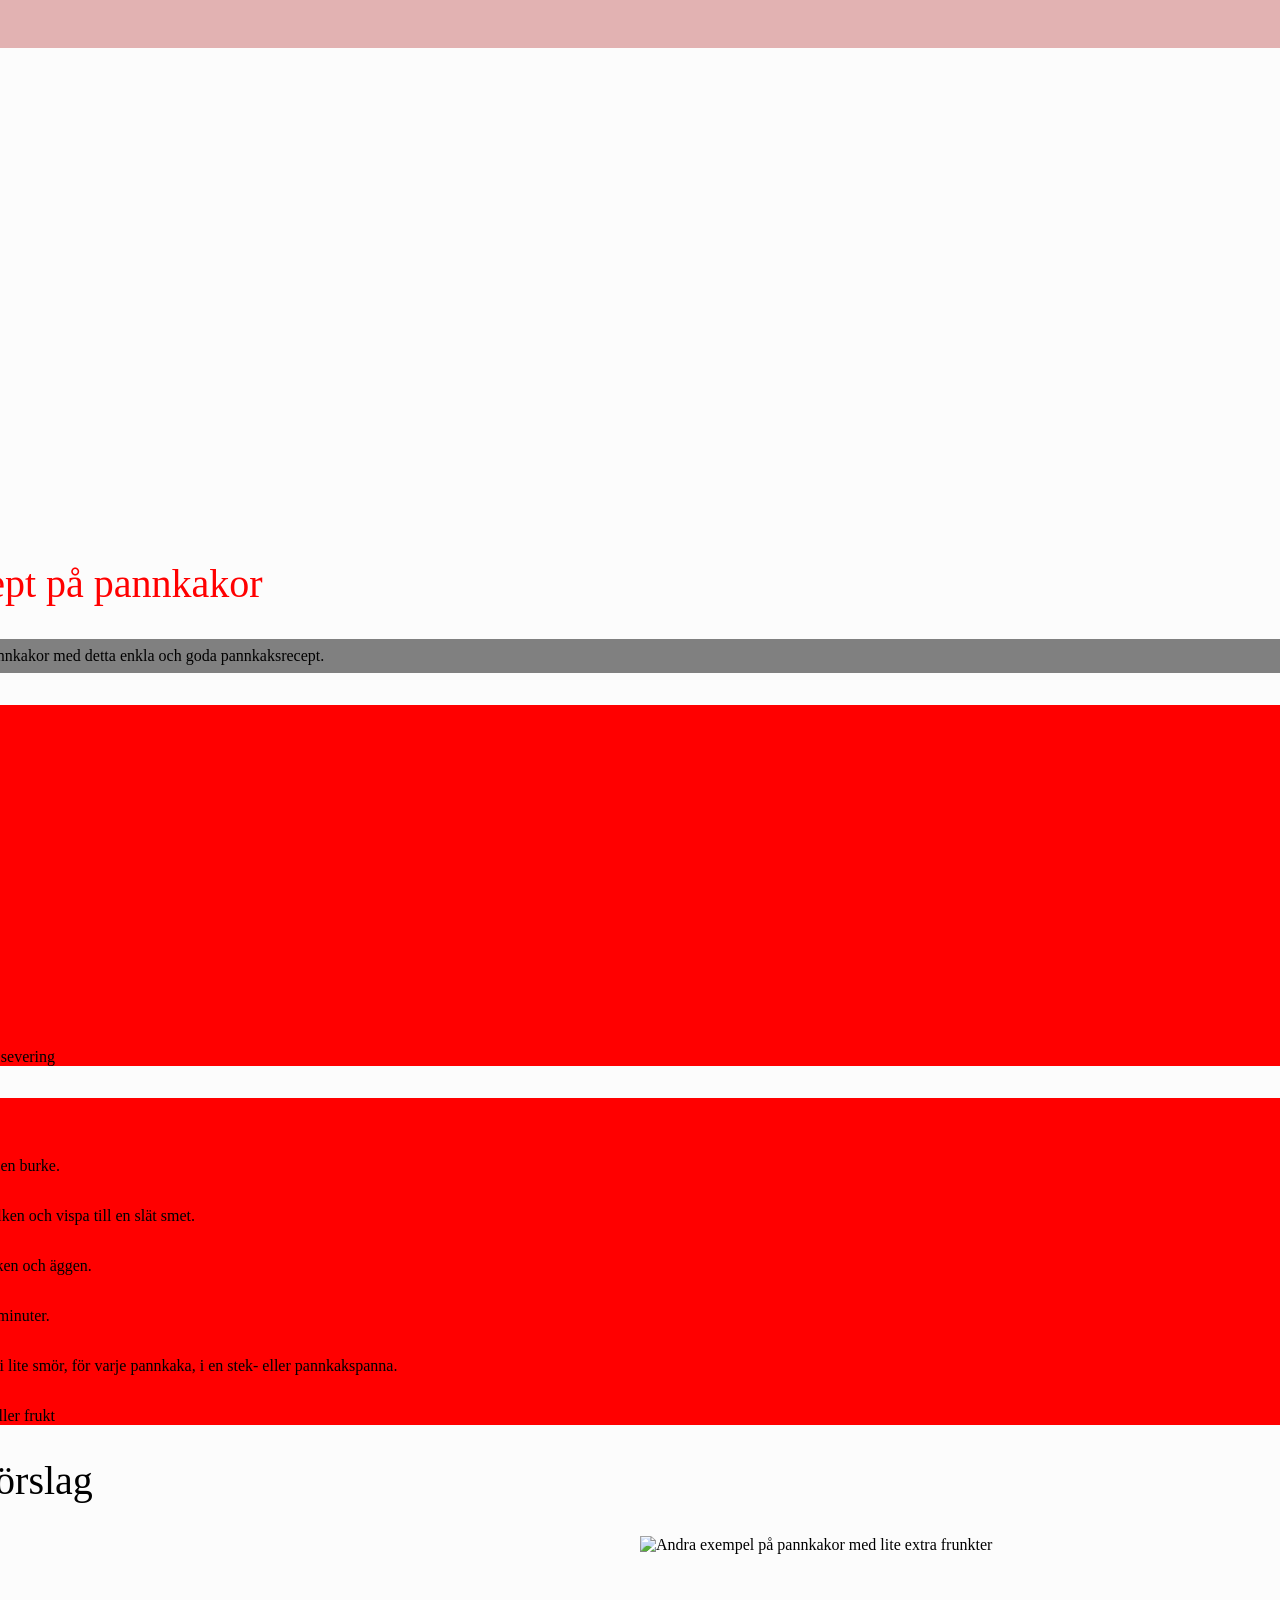
==== index.html @ ccda1141 "- Fixed a long standing issue with the top banner not being dynamic. - Updated to have most units us" ====
<!doctype html>
<html lang="en-US">
  <link rel="stylesheet" href="index.css" />
  <head>
    <meta charset="utf-8" />
    <meta name="viewport" content="width=device-width" />
    <title>Enkelt recept på pannkakor</title>
  </head>
  <body>
    <div class="content">
      <div class="top-banner">
        <img src="images/header-pancake.jpg" alt="Pannkaka med gjortgubbar" />
      </div>
      <header class="header">
        <h1 class="title">Enkelt recept på pannkakor</h1>
        <p class="summary">
          Gör traditionella tunna pannkakor med detta enkla och goda
          pannkaksrecept.
        </p>
      </header>
      <main>
        <article aria-labelledby="ingr-title">
          <h2 id="ingr-title" class="article-heading">Ingredienser</h2>
          <span>För 4 portioner</span>
          <ul role="list">
            <li>2 1/2 dl vetemjöl</li>
            <li>1/2 tsk salt</li>
            <li>6 dl mjölk</li>
            <li>3 ägg</li>
            <li>smör (till stekning)</li>
            <li>sylt, bär eller frukt till severing</li>
          </ul>
        </article>
        <article aria-labelledby="instr-title">
          <h2 id="instr-title" class="article-heading">Så här gör du</h2>
          <ol role="list">
            <li>Blanda mjöl och salt i en burke.</li>
            <li>Vispa i hälften av mjölken och vispa till en slät smet.</li>
            <li>Vispa i resten av mjölken och äggen.</li>
            <li>Låt smeten vila ca 10 minuter.</li>
            <li>
              Stek tunna pannkakor i lite smör, för varje pannkaka, i en stek-
              eller pannkakspanna.
            </li>
            <li>Servera ned sylt, bär eller frukt</li>
          </ol>
        </article>
      </main>
      <footer class="bottom_banner">
        <h2 class="title">Severingsförslag</h2>
        <div class="content" id="footer-imgs">
          <img src="images/footer-pancake-1.jpg" alt="Exempel på pannkaka" />
          <img
            src="images/footer-pancake-2.jpg"
            alt="Andra exempel på pannkakor med lite extra frunkter"
          />
        </div>
      </footer>
    </div>
  </body>
</html>
---- index.css ----
/* Minimal Reset */
/* makes sizing simpler */
*,
*::before,
*::after {
  box-sizing: border-box;
}

/* remove default spacing */
/* force styling of type through styling, rather than elements */

* {
  margin: 0;
  padding: 0;
  font: inherit;
}

/* dark mode user-agent-styles */

html {
  color-scheme: dark light;
}

/* min body height */

body {
  min-height: 100vh;
}

/* responsive images/videos */
img,
picture,
svg,
video {
  display: block;
  max-width: 100%;
}

/********************/

body {
  display: flex;
  justify-content: center;
  align-items: center;

  padding: 1rem;
  background: #a100004d;

  min-width: 100vh;
  min-height: 100vh;
}

body *:not(img, .top-banner) {
  margin: 2rem 1rem 1rem 1rem;
}

article {
  background-color: red;
}

body ul[role="list"],
body ol[role="list"] {
  margin: inherit;
}

.title {
  font-size: 2.5rem;
  color: red;
}

.article-heading {
  font-size: 1.5rem;
}

.summary {
  background-color: gray;
  margin-top: 2rem;
  padding: 0.5rem;
}

.content {
  background: #fcfcfc;
  border-radius: 1ch;
}

.top-banner {
  width: auto;
  height: 30rem;
}

.top-banner img {
  border-top-left-radius: 1ch;
  border-top-right-radius: 1ch;

  width: 100%;
  height: 100%;
  object-fit: cover;
}

.bottom_banner {
  margin-top: 1rem;
}

.bottom_banner .title {
  margin-bottom: 2rem;
  color: black;
}

.bottom_banner .content {
  display: grid;
  grid-template-columns: auto auto auto;
  gap: 1rem;
}

.bottom_banner img {
  object-fit: cover;
  width: 50rem;
  height: 30rem;
  margin-bottom: 1.5rem;
}

/* li {
  padding-top: 15px;
} */

/* Header Style*/
/* header {
  padding: 20px 50px 0 50px;
}

header h1 {
  color: #a10000;
}

header h1 + p {
  background-color: #ebebeb;
  padding: 16px;
}

/* Main Body Style*/
/* article {
  padding: 10px 50px 0 50px;
} */

/*Footer Style*/
/* footer {
  padding: 20px 50px 0 50px;
  margin-bottom: 50px;
}

footer div {
  display: flex;
  flex-direction: row;
}

footer .content {
  display: grid;
  grid-template-columns: auto auto auto;
  gap: 24px;
}

footer .content img {
  object-fit: cover;
  width: 580px;
  height: 467px;
} */
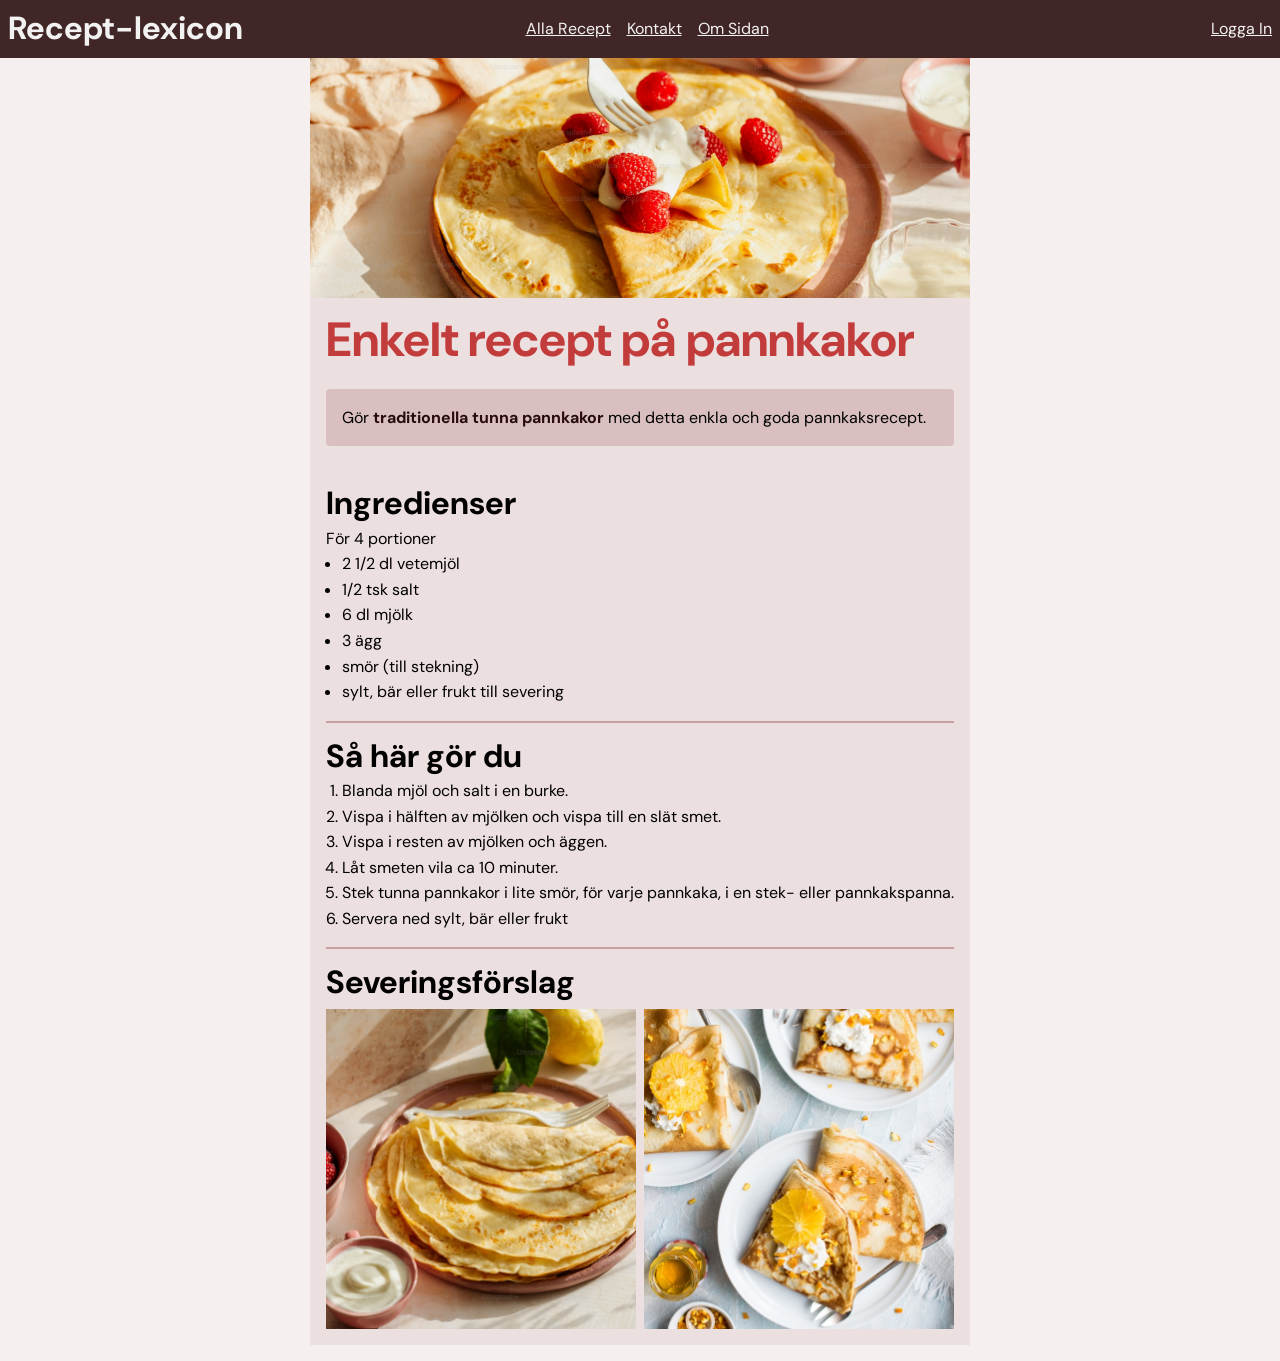
==== commit 683d7f50: "- Imported and applied new theme - Added line separators per section" ====
--- a/index.html
+++ b/index.html
@@ -1,61 +1,97 @@
 <!doctype html>
 <html lang="en-US">
-  <link rel="stylesheet" href="index.css" />
+  <link rel="stylesheet" href="styles/index.css" />
   <head>
     <meta charset="utf-8" />
     <meta name="viewport" content="width=device-width" />
+    <link rel="preconnect" href="https://fonts.googleapis.com" />
+    <link rel="preconnect" href="https://fonts.gstatic.com" crossorigin />
+    <link
+      href="https://fonts.googleapis.com/css2?family=DM+Sans:ital,opsz,wght@0,9..40,100..1000;1,9..40,100..1000&display=swap"
+      rel="stylesheet"
+    />
     <title>Enkelt recept på pannkakor</title>
   </head>
   <body>
-    <div class="content">
-      <div class="top-banner">
-        <img src="images/header-pancake.jpg" alt="Pannkaka med gjortgubbar" />
-      </div>
-      <header class="header">
-        <h1 class="title">Enkelt recept på pannkakor</h1>
-        <p class="summary">
-          Gör traditionella tunna pannkakor med detta enkla och goda
-          pannkaksrecept.
-        </p>
-      </header>
-      <main>
-        <article aria-labelledby="ingr-title">
-          <h2 id="ingr-title" class="article-heading">Ingredienser</h2>
-          <span>För 4 portioner</span>
-          <ul role="list">
-            <li>2 1/2 dl vetemjöl</li>
-            <li>1/2 tsk salt</li>
-            <li>6 dl mjölk</li>
-            <li>3 ägg</li>
-            <li>smör (till stekning)</li>
-            <li>sylt, bär eller frukt till severing</li>
-          </ul>
-        </article>
-        <article aria-labelledby="instr-title">
-          <h2 id="instr-title" class="article-heading">Så här gör du</h2>
-          <ol role="list">
-            <li>Blanda mjöl och salt i en burke.</li>
-            <li>Vispa i hälften av mjölken och vispa till en slät smet.</li>
-            <li>Vispa i resten av mjölken och äggen.</li>
-            <li>Låt smeten vila ca 10 minuter.</li>
-            <li>
-              Stek tunna pannkakor i lite smör, för varje pannkaka, i en stek-
-              eller pannkakspanna.
-            </li>
-            <li>Servera ned sylt, bär eller frukt</li>
-          </ol>
-        </article>
-      </main>
-      <footer class="bottom_banner">
-        <h2 class="title">Severingsförslag</h2>
-        <div class="content" id="footer-imgs">
-          <img src="images/footer-pancake-1.jpg" alt="Exempel på pannkaka" />
+    <header aria-labelledby="page-logo">
+      <nav aria-label="Navigation Bar" class="top-bar">
+        <span id="page-logo" class="top-bar__logo">Recept-lexicon</span>
+        <ul role="list" class="top-bar__navigation">
+          <li><a href="#">Alla Recept</a></li>
+          <li><a href="#">Kontakt</a></li>
+          <li><a href="#">Om Sidan</a></li>
+        </ul>
+        <div class="top-bar__login">
+          <a href="#" class="u-button">Logga In</a>
+        </div>
+      </nav>
+    </header>
+    <div class="wrapper">
+      <div class="content">
+        <div class="content-banner">
           <img
-            src="images/footer-pancake-2.jpg"
-            alt="Andra exempel på pannkakor med lite extra frunkter"
+            src="assets/images/header-pancake.jpg"
+            alt="Pannkaka med gjortgubbar"
           />
         </div>
-      </footer>
+        <main>
+          <header aria-labelledby="page-title">
+            <h1 id="page-title" class="content-heading">Enkelt recept på pannkakor</h1>
+            <p class="content-summary">
+              Gör <strong>traditionella tunna pannkakor</strong> med detta enkla
+              och goda pannkaksrecept.
+            </p>
+          </header>
+          <section aria-labelledby="ingr-title" class="content-section">
+            <h2 id="ingr-title" class="content-section__heading">
+              Ingredienser
+            </h2>
+            <span>För 4 portioner</span>
+            <ul role="list">
+              <li>2 1/2 dl vetemjöl</li>
+              <li>1/2 tsk salt</li>
+              <li>6 dl mjölk</li>
+              <li>3 ägg</li>
+              <li>smör (till stekning)</li>
+              <li>sylt, bär eller frukt till severing</li>
+            </ul>
+          </section>
+          <section aria-labelledby="instr-title" class="content-section">
+            <h2 id="instr-title" class="content-section__heading">
+              Så här gör du
+            </h2>
+            <ol role="list">
+              <li>Blanda mjöl och salt i en burke.</li>
+              <li>Vispa i hälften av mjölken och vispa till en slät smet.</li>
+              <li>Vispa i resten av mjölken och äggen.</li>
+              <li>Låt smeten vila ca 10 minuter.</li>
+              <li>
+                Stek tunna pannkakor i lite smör, för varje pannkaka, i en stek-
+                eller pannkakspanna.
+              </li>
+              <li>Servera ned sylt, bär eller frukt</li>
+            </ol>
+          </section>
+          <section
+            aria-labelledby="example-ttle"
+            class="content-section--examples"
+          >
+            <h2 id="example-ttle" class="content-section__heading">
+              Severingsförslag
+            </h2>
+            <div class="content-section__collection" id="footer-imgs">
+              <img
+                src="assets/images/footer-pancake-1.jpg"
+                alt="Exempel på pannkaka"
+              />
+              <img
+                src="assets/images/footer-pancake-2.jpg"
+                alt="Andra exempel på pannkakor med lite extra frunkter"
+              />
+            </div>
+          </section>
+        </main>
+      </div>
     </div>
   </body>
 </html>
--- a/styles/index.css
+++ b/styles/index.css
@@ -0,0 +1,382 @@
+/**********************************************************/
+/*                     Minimal Reset                      */
+/**********************************************************/
+/* makes sizing simpler */
+*,
+*::before,
+*::after {
+  box-sizing: border-box;
+}
+
+/* remove default spacing */
+/* force styling of type through styling, rather than elements */
+
+* {
+  margin: 0;
+  padding: 0;
+  font: inherit;
+}
+
+/* dark mode user-agent-styles */
+
+/*html {
+  color-scheme: light dark;
+}*/
+
+/* min body height */
+
+body {
+  min-height: 100vh;
+}
+
+/* responsive images/videos */
+img,
+picture,
+svg,
+video {
+  display: block;
+  max-width: 100%;
+}
+
+/**********************************************************/
+/*                     Variables                          */
+/**********************************************************/
+
+:root {
+  /* Theme */
+  --text-50: #f3f2f2;
+  --text-100: #e7e4e4;
+  --text-200: #cfc9c9;
+  --text-300: #b6afaf;
+  --text-400: #9e9494;
+  --text-500: #867979;
+  --text-600: #6b6161;
+  --text-700: #504949;
+  --text-800: #363030;
+  --text-900: #1b1818;
+  --text-950: #0d0c0c;
+
+  --background-50: #f5efef;
+  --background-100: #ecdfdf;
+  --background-200: #d9bfbf;
+  --background-300: #c69f9f;
+  --background-400: #b38080;
+  --background-500: #9f6060;
+  --background-600: #804d4d;
+  --background-700: #603939;
+  --background-800: #402626;
+  --background-900: #201313;
+  --background-950: #100a0a;
+
+  --primary-50: #fee6e6;
+  --primary-100: #fdcece;
+  --primary-200: #fb9d9d;
+  --primary-300: #fa6b6b;
+  --primary-400: #f83a3a;
+  --primary-500: #f60909;
+  --primary-600: #c50707;
+  --primary-700: #940505;
+  --primary-800: #620404;
+  --primary-900: #310202;
+  --primary-950: #190101;
+
+  --secondary-50: #faebeb;
+  --secondary-100: #f5d6d6;
+  --secondary-200: #eaaeae;
+  --secondary-300: #e08585;
+  --secondary-400: #d55d5d;
+  --secondary-500: #cb3434;
+  --secondary-600: #a22a2a;
+  --secondary-700: #7a1f1f;
+  --secondary-800: #511515;
+  --secondary-900: #290a0a;
+  --secondary-950: #140505;
+
+  --accent-50: #f9ebeb;
+  --accent-100: #f3d8d8;
+  --accent-200: #e7b1b1;
+  --accent-300: #db8a8a;
+  --accent-400: #cf6363;
+  --accent-500: #c33c3c;
+  --accent-600: #9c3030;
+  --accent-700: #752424;
+  --accent-800: #4e1818;
+  --accent-900: #270c0c;
+  --accent-950: #140606;
+
+  /* Font Family */
+  --ff-default: "DM Sans", sans-serif;
+  --ff-heading: var(--ff-default);
+
+  /* Font Weights */
+  --fw-bold: bold;
+  --fw-bolder: bolder;
+
+  /* Font Sizes */
+  --fs-heading: 3rem;
+  --fs-subheading: 2rem;
+
+  /* Text Line Heights */
+  --lh-heading: 2.2rem;
+  --lh-default: 1.6rem;
+
+  /* Spacing */
+  --spacing-xs: 0.25rem;
+  --spacing-sm: 0.5rem;
+  --spacing-md: 1rem;
+  --spacing-lg: 1.5rem;
+  --spacing-xl: 2rem;
+
+  /* Sizes */
+  --size-full: 100%;
+  --size-half: 50%;
+  --size-third: 33.33%;
+
+  /* Border Round */
+  --border-rounded-xs: 0.25rem;
+  --border-rounded-sm: 0.5rem;
+  --border-rounded-md: 1rem;
+  --border-rounded-lg: 1.5rem;
+  --border-rounded-xl: 2rem;
+
+  /* Background Colors */
+  --clr-bg-top-bar: var(--background-800);
+  --clr-bg-body: var(--background-50);
+  --clr-bg-page: var(--background-100);
+  --clr-bg-callout: var(--background-200);
+
+  /* Font Colors */
+  --clr-f-heading: var(--accent-500);
+  --clr-f-strong: var(--accent-900);
+  --clr-f-link: var(--accent-500);
+  --clr-f-button: var(--primary-900);
+  --clr-f-button--focused: var(--accent-500);
+  --clr-f-tp: var(--text-50);
+
+  /* Lists */
+  --ls-indentation: 1rem;
+
+  /* Content */
+  --content-max-width: 50rem;
+  --content-flex-grow: calc(100rem / var(var(--content-max-width)));
+  --content-padding: 0 1rem;
+  --content-preview-height: 15rem;
+
+  --content-summary-indent: 1rem;
+  --content-summary-spacing: 1rem;
+
+  --content-examples-clt-gap: 0.5rem;
+  --content-examples-clt-height: 20rem;
+
+  --content-shadow: 2px solid var(--background-300);
+
+  /* Top Bar */
+  --tp-login-padding-inline: 11rem 0;
+}
+
+/**********************************************************/
+/*                     Global Settings                    */
+/*                     Global Settings                    */
+/**********************************************************/
+* {
+  font-family: var(--ff-default);
+  line-height: var(--lh-default);
+}
+
+h1,
+h2,
+h3 {
+  font-family: var(--ff-heading);
+  font-weight: var(--fw-bolder);
+  font-size: var(--fs-subheading);
+
+  line-height: var(--lh-heading);
+  padding-bottom: var(--spacing-sm);
+}
+
+h1 {
+  font-size: var(--fs-heading);
+}
+
+strong {
+  font-weight: var(--fw-bold);
+  font-family: var(--ff-default);
+  line-height: var(--lh-default);
+}
+
+h1,
+h2,
+h3 {
+  font-family: var(--ff-heading);
+  font-weight: var(--fw-bolder);
+  font-size: var(--fs-subheading);
+
+  line-height: var(--lh-heading);
+  padding-bottom: var(--spacing-sm);
+}
+
+h1 {
+  font-size: var(--fs-heading);
+}
+
+strong {
+  font-weight: var(--fw-bold);
+  color: var(--clr-f-strong);
+}
+
+body {
+  background-color: var(--clr-bg-body);
+}
+
+ol[role="list"],
+ul[role="list"] {
+  line-height: var(--lh-default);
+  padding-inline-start: var(--ls-indentation);
+}
+
+a {
+  color: var(--clr-f-link);
+}
+/**********************************************************/
+/*                     Blocks                             */
+/**********************************************************/
+
+.wrapper {
+  display: flex;
+  justify-content: center;
+  align-items: center;
+}
+
+.top-bar {
+  display: flex;
+  justify-content: space-between;
+  justify-items: center;
+
+  padding-block: var(--spacing-md);
+  padding-inline: var(--spacing-sm);
+
+  background-color: var(--clr-bg-top-bar);
+
+  * {
+    color: var(--clr-f-tp);
+  }
+}
+
+.top-bar__logo {
+  font-weight: var(--fw-bolder);
+  font-size: var(--fs-subheading);
+}
+
+.top-bar__navigation {
+  display: flex;
+  list-style: none;
+  gap: var(--spacing-md);
+}
+
+.top-bar__login {
+  padding-inline: var(--tp-login-padding-inline);
+}
+
+.content {
+  flex-grow: var(--content-flex-grow);
+
+  display: block;
+  margin-block-end: var(--spacing-md);
+
+  max-width: var(--content-max-width);
+  background-color: var(--clr-bg-page);
+}
+
+.content > *:not(.content-banner) {
+  padding: var(--content-padding);
+}
+
+.content-banner {
+  height: var(--content-preview-height);
+
+  img {
+    object-fit: cover;
+    width: var(--size-full);
+    height: var(--content-preview-height);
+  }
+}
+
+.content-heading {
+  margin-top: var(--spacing-lg);
+  color: var(--clr-f-heading);
+}
+
+.content-summary {
+  background-color: var(--clr-bg-callout);
+
+  padding-block-start: var(--content-summary-spacing);
+  padding-block-end: var(--content-summary-spacing);
+  padding-inline-start: var(--content-summary-indent);
+
+  margin: var(--spacing-lg) auto;
+
+  border-radius: var(--border-rounded-xs);
+}
+
+.content-section {
+  padding-block: var(--spacing-md);
+  border-block-end: var(--content-shadow);
+}
+
+.content-section__heading {
+  padding-block-end: var(--spacing-xs);
+}
+
+.content-section--examples {
+  padding-block: var(--spacing-md);
+}
+
+.content-section__collection {
+  display: grid;
+  grid-template-columns: repeat(2, minmax(0, 1fr));
+  gap: var(--content-examples-clt-gap);
+  padding-block-start: var(--spacing-xs);
+
+  img {
+    display: inline-block;
+    object-fit: cover;
+    width: 100%;
+    height: var(--content-examples-clt-height);
+  }
+}
+/**********************************************************/
+/*                     Media Query                        */
+/**********************************************************/
+
+@media screen and (max-width: 440px) {
+  body {
+    background-color: white;
+  }
+
+  .wrapper {
+    display: block;
+  }
+
+  .content {
+    margin-bottom: 0;
+    padding-bottom: 0;
+  }
+
+  .top-bar {
+    display: inline-flex;
+  }
+
+  .top-bar__logo {
+    flex-shrink: 3;
+  }
+
+  .top-bar__login {
+    padding-inline: 0.75rem 0;
+  }
+
+  .content-section__collection {
+    grid-template-columns: 1fr;
+    gap: 1rem;
+    padding: 1rem 1rem 1rem 0rem;
+  }
+}
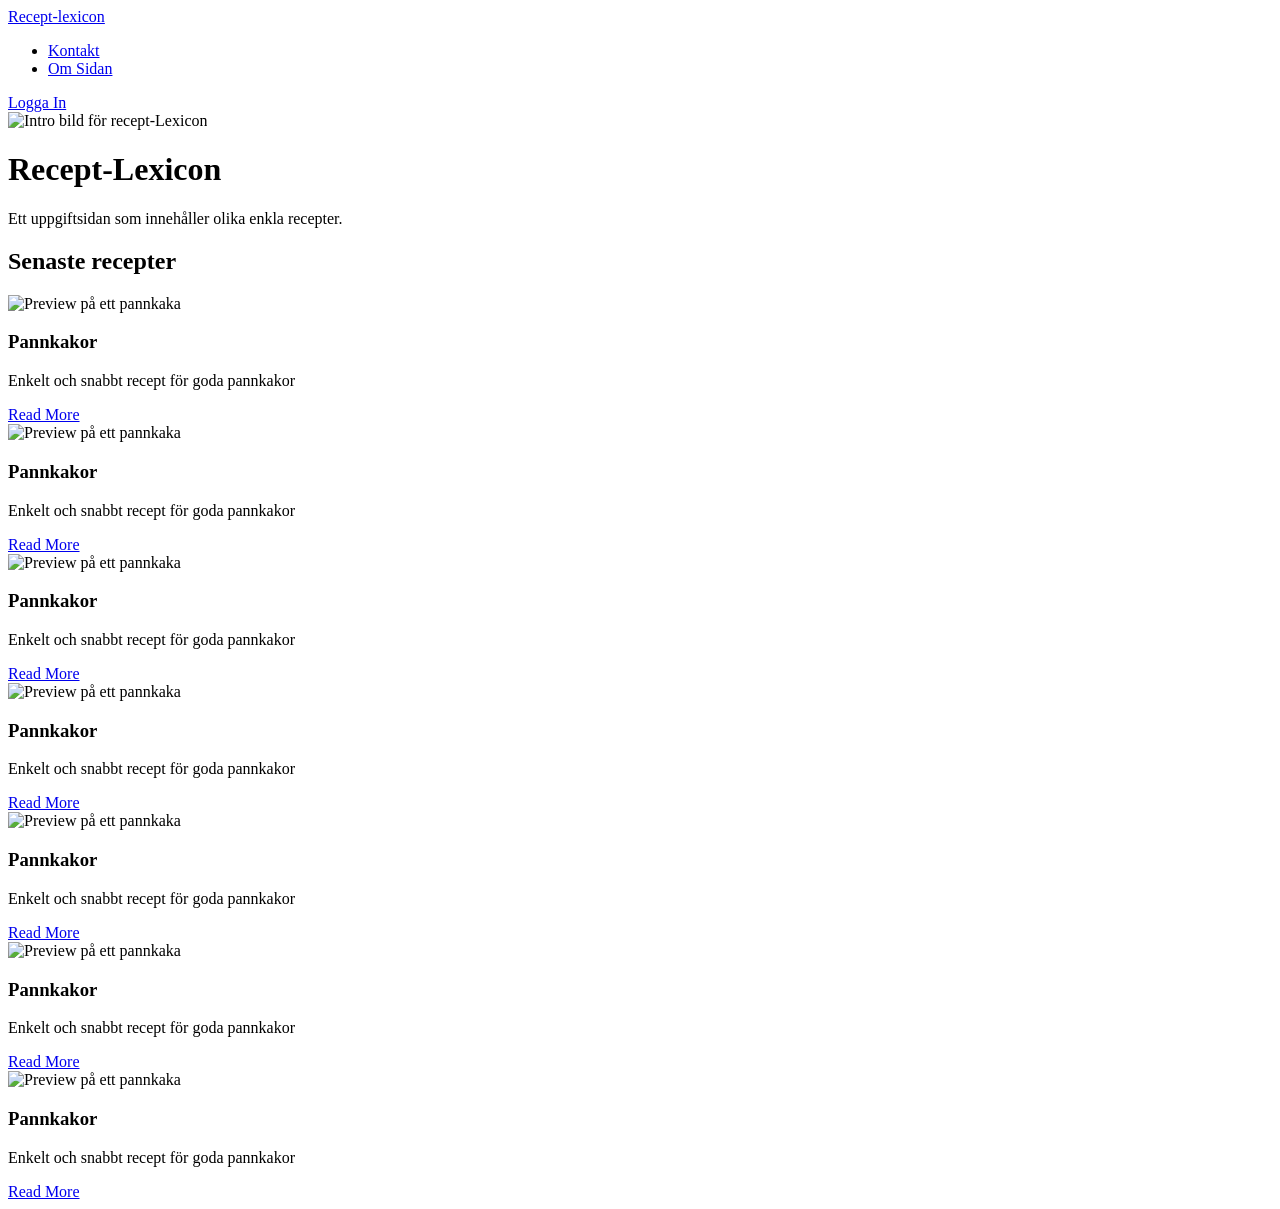
==== commit 58dde4dc: "- Fixed a bug that caused the contact page to not load under certain curcumstances" ====
--- a/index.html
+++ b/index.html
@@ -1,6 +1,7 @@
 <!doctype html>
-<html lang="en-US">
-  <link rel="stylesheet" href="styles/index.css" />
+<html lang="sv-SE">
+  <link rel="stylesheet" href="/styles/config/reset.css" />
+  <link rel="stylesheet" href="/styles/pages/index.css" />
   <head>
     <meta charset="utf-8" />
     <meta name="viewport" content="width=device-width" />
@@ -10,88 +11,192 @@
       href="https://fonts.googleapis.com/css2?family=DM+Sans:ital,opsz,wght@0,9..40,100..1000;1,9..40,100..1000&display=swap"
       rel="stylesheet"
     />
-    <title>Enkelt recept på pannkakor</title>
+    <title>Recept-Lexicon: Enkelt recept på pannkakor</title>
   </head>
   <body>
-    <header aria-labelledby="page-logo">
+    <div>
       <nav aria-label="Navigation Bar" class="top-bar">
-        <span id="page-logo" class="top-bar__logo">Recept-lexicon</span>
+        <a id="page-logo" class="top-bar__logo" href="/index.html"
+          >Recept-lexicon</a
+        >
         <ul role="list" class="top-bar__navigation">
-          <li><a href="#">Alla Recept</a></li>
-          <li><a href="#">Kontakt</a></li>
+          <li><a href="/pages/contact.html">Kontakt</a></li>
           <li><a href="#">Om Sidan</a></li>
         </ul>
         <div class="top-bar__login">
           <a href="#" class="u-button">Logga In</a>
         </div>
       </nav>
-    </header>
-    <div class="wrapper">
-      <div class="content">
-        <div class="content-banner">
+    </div>
+    <div class="intro">
+      <img
+        src="https://picsum.photos/1920/1080?random=1"
+        alt="Intro bild för recept-Lexicon"
+        class="intro-preview"
+      />
+      <header aria-labelledby="page-title" class="intro-header">
+        <h1 id="page-title" class="intro-logo">Recept-Lexicon</h1>
+        <span class="intro-summary"
+          >Ett uppgiftsidan som innehåller olika enkla recepter.
+        </span>
+      </header>
+    </div>
+    <main class="content">
+      <header class="content-header">
+        <h2 class="content-heading">Senaste recepter</h2>
+      </header>
+      <section class="content-body" role="list">
+        <article class="featured-card" data-type="featured">
           <img
-            src="assets/images/header-pancake.jpg"
-            alt="Pannkaka med gjortgubbar"
+            src="https://picsum.photos/1920/1080?random=2"
+            alt="Preview på ett pannkaka"
+            class="content-card__preview"
           />
+          <div class="content-card__text">
+            <header aria-labelledby="card-title" class="content-card__heading">
+              <h3 id="card-title" class="content-card__header">Pannkakor</h3>
+            </header>
+            <p class="content-card__body">
+              Enkelt och snabbt recept för goda pannkakor
+            </p>
+            <a href="pages/pancake.html" class="content-card__button u-button"
+              >Read More</a
+            >
+          </div>
+        </article>
+        <div class="content-collection" role="list">
+          <article class="content-card">
+            <img
+              src="https://picsum.photos/1920/1080?random=3"
+              alt="Preview på ett pannkaka"
+              class="content-card__preview"
+            />
+            <div class="content-card__text">
+              <header
+                aria-labelledby="card-title"
+                class="content-card__heading"
+              >
+                <h3 id="card-title" class="content-card__header">Pannkakor</h3>
+              </header>
+              <p class="content-card__body">
+                Enkelt och snabbt recept för goda pannkakor
+              </p>
+              <a href="pages/pancake.html" class="content-card__button"
+                >Read More</a
+              >
+            </div>
+          </article>
+
+          <article class="content-card">
+            <img
+              src="https://picsum.photos/1920/1080?random=4"
+              alt="Preview på ett pannkaka"
+              class="content-card__preview"
+            />
+            <div class="content-card__text">
+              <header
+                aria-labelledby="card-title"
+                class="content-card__heading"
+              >
+                <h3 id="card-title" class="content-card__header">Pannkakor</h3>
+              </header>
+              <p class="content-card__body">
+                Enkelt och snabbt recept för goda pannkakor
+              </p>
+              <a href="pages/pancake.html" class="content-card__button"
+                >Read More</a
+              >
+            </div>
+          </article>
+
+          <article class="content-card">
+            <img
+              src="https://picsum.photos/1920/1080?random=5"
+              alt="Preview på ett pannkaka"
+              class="content-card__preview"
+            />
+            <div class="content-card__text">
+              <header
+                aria-labelledby="card-title"
+                class="content-card__heading"
+              >
+                <h3 id="card-title" class="content-card__header">Pannkakor</h3>
+              </header>
+              <p class="content-card__body">
+                Enkelt och snabbt recept för goda pannkakor
+              </p>
+              <a href="pages/pancake.html" class="content-card__button"
+                >Read More</a
+              >
+            </div>
+          </article>
+
+          <article class="content-card">
+            <img
+              src="https://picsum.photos/1920/1080?random=6"
+              alt="Preview på ett pannkaka"
+              class="content-card__preview"
+            />
+            <div class="content-card__text">
+              <header
+                aria-labelledby="card-title"
+                class="content-card__heading"
+              >
+                <h3 id="card-title" class="content-card__header">Pannkakor</h3>
+              </header>
+              <p class="content-card__body">
+                Enkelt och snabbt recept för goda pannkakor
+              </p>
+              <a href="pages/pancake.html" class="content-card__button"
+                >Read More</a
+              >
+            </div>
+          </article>
+
+          <article class="content-card">
+            <img
+              src="https://picsum.photos/1920/1080?random=7"
+              alt="Preview på ett pannkaka"
+              class="content-card__preview"
+            />
+            <div class="content-card__text">
+              <header
+                aria-labelledby="card-title"
+                class="content-card__heading"
+              >
+                <h3 id="card-title" class="content-card__header">Pannkakor</h3>
+              </header>
+              <p class="content-card__body">
+                Enkelt och snabbt recept för goda pannkakor
+              </p>
+              <a href="pages/pancake.html" class="content-card__button"
+                >Read More</a
+              >
+            </div>
+          </article>
+          <article class="content-card">
+            <img
+              src="https://picsum.photos/1920/1080?random=8"
+              alt="Preview på ett pannkaka"
+              class="content-card__preview"
+            />
+            <div class="content-card__text">
+              <header
+                aria-labelledby="card-title"
+                class="content-card__heading"
+              >
+                <h3 id="card-title" class="content-card__header">Pannkakor</h3>
+              </header>
+              <p class="content-card__body">
+                Enkelt och snabbt recept för goda pannkakor
+              </p>
+              <a href="pages/pancake.html" class="content-card__button"
+                >Read More</a
+              >
+            </div>
+          </article>
         </div>
-        <main>
-          <header aria-labelledby="page-title">
-            <h1 id="page-title" class="content-heading">Enkelt recept på pannkakor</h1>
-            <p class="content-summary">
-              Gör <strong>traditionella tunna pannkakor</strong> med detta enkla
-              och goda pannkaksrecept.
-            </p>
-          </header>
-          <section aria-labelledby="ingr-title" class="content-section">
-            <h2 id="ingr-title" class="content-section__heading">
-              Ingredienser
-            </h2>
-            <span>För 4 portioner</span>
-            <ul role="list">
-              <li>2 1/2 dl vetemjöl</li>
-              <li>1/2 tsk salt</li>
-              <li>6 dl mjölk</li>
-              <li>3 ägg</li>
-              <li>smör (till stekning)</li>
-              <li>sylt, bär eller frukt till severing</li>
-            </ul>
-          </section>
-          <section aria-labelledby="instr-title" class="content-section">
-            <h2 id="instr-title" class="content-section__heading">
-              Så här gör du
-            </h2>
-            <ol role="list">
-              <li>Blanda mjöl och salt i en burke.</li>
-              <li>Vispa i hälften av mjölken och vispa till en slät smet.</li>
-              <li>Vispa i resten av mjölken och äggen.</li>
-              <li>Låt smeten vila ca 10 minuter.</li>
-              <li>
-                Stek tunna pannkakor i lite smör, för varje pannkaka, i en stek-
-                eller pannkakspanna.
-              </li>
-              <li>Servera ned sylt, bär eller frukt</li>
-            </ol>
-          </section>
-          <section
-            aria-labelledby="example-ttle"
-            class="content-section--examples"
-          >
-            <h2 id="example-ttle" class="content-section__heading">
-              Severingsförslag
-            </h2>
-            <div class="content-section__collection" id="footer-imgs">
-              <img
-                src="assets/images/footer-pancake-1.jpg"
-                alt="Exempel på pannkaka"
-              />
-              <img
-                src="assets/images/footer-pancake-2.jpg"
-                alt="Andra exempel på pannkakor med lite extra frunkter"
-              />
-            </div>
-          </section>
-        </main>
-      </div>
-    </div>
+      </section>
+    </main>
   </body>
 </html>
